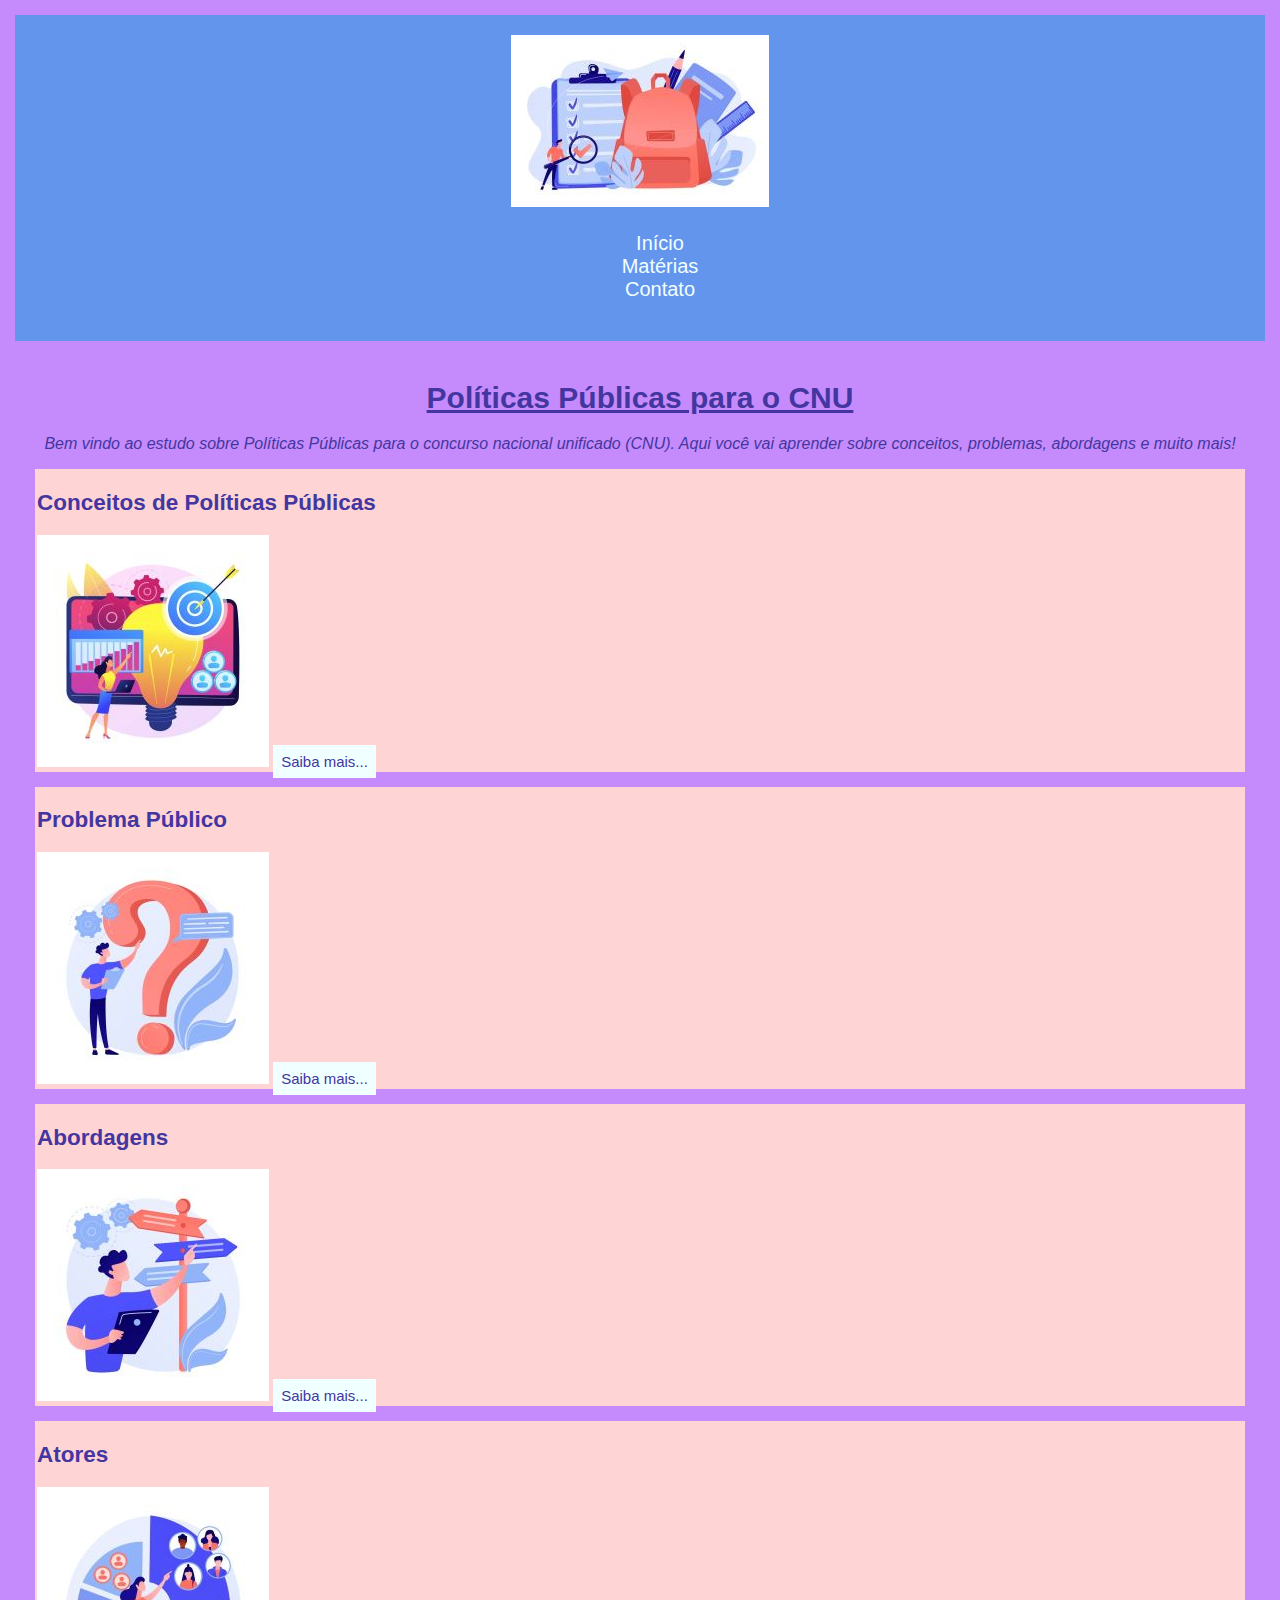
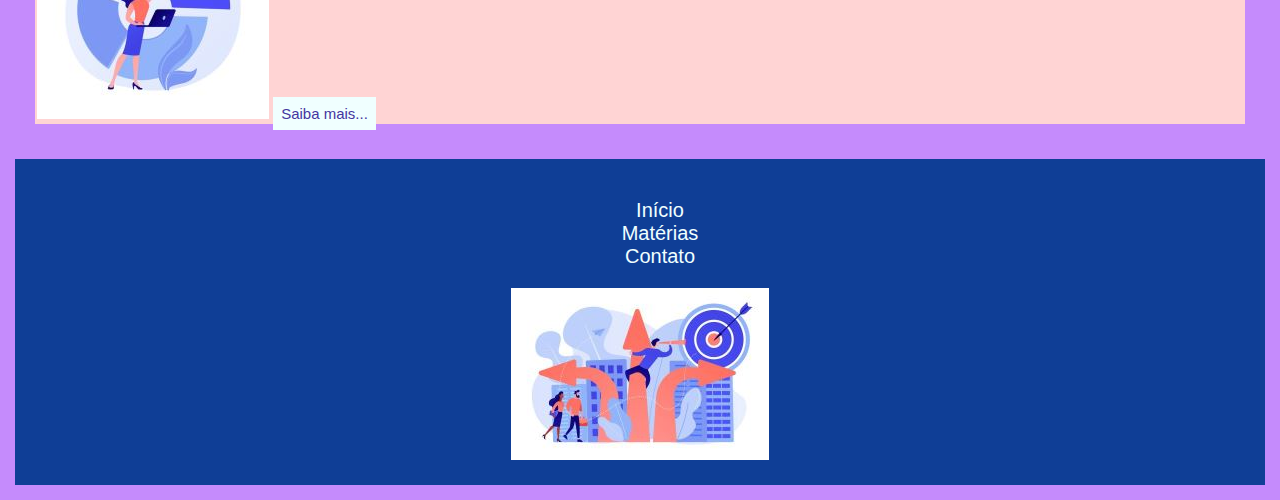
==== index.html @ 7b877158 "Apelidos e margens" ====
<!DOCTYPE html>
<html lang="en">
<head>
  <!--Informações para o navegador, o usuário não vê-->
    <meta charset="UTF-8">
    <meta name="viewport" content="width=device-width, initial-scale=1.0">
    <title>Políticas Públicas para o CNU</title>
    <link rel="stylesheet" href="estilo.css">
</head>
<body>
<!--Cabeçalho-->
<header>
  <!--Menu de navegação-->
  <nav>
    <img src="home.jpg">
  <ul>
    <li><a href="index.html">Início</a></li>
    <li><a href="materias.html">Matérias</a></li>
    <li><a href="contato.html">Contato</a></li>
  </ul>
</nav>
</header>
<!--Corpo do Site-->
<main>
  <h1 class="titulo">Políticas Públicas para o CNU</h1>
  <p class="principal">Bem vindo ao estudo sobre Políticas Públicas para o concurso nacional unificado (CNU). Aqui você vai aprender sobre conceitos, problemas, abordagens e muito mais!</p>

  <!--Matéria 1-->
<article>
  <h2>Conceitos de Políticas Públicas</h2>
  <!--src = atributo, colocar o nome do seu arquivo-->
  <img src="conceito.jpg">
  <!--a para âncora, abaixo um link de referência para o usuário saber mais sobre-->
  <a href="conceito.html">Saiba mais...</a>
</article>

<article>
  <h2>Problema Público</h2>
  <img src="problema.jpg">
  <a href="problema.html">Saiba mais...</a>
</article>

<!--Matéria 2-->
<article>
  <h2>Abordagens</h2>
  <img src="abordagens.jpg">
  <a href="abordagens.html">Saiba mais...</a>
</article>

<article>
  <h2>Atores</h2>
  <img src="atores.jpg">
  <a href="atores.html">Saiba mais...</a>
</article>
</main>

<!--Rodapé do site-->
<footer>
    <nav>
    <ul>
      <li><a href="index.html">Início</a></li>
      <li><a href="materias.html">Matérias</a></li>
      <li><a href="contato.html">Contato</a></li>
    </ul>
    <img src="final.jpg">
  </nav>
</footer>

</body>
</html>
---- estilo.css ----
body{
    background-color: rgb(197, 139, 252);
    font-family: Verdana, Geneva, Tahoma, sans-serif;
    font-size: 15px;
    color: rgb(68, 54, 160);
    text-align: center;
    padding: 5px;
    margin: 10px;
}
body a{
    color: rgb(68, 54, 160);
    text-decoration: none;   
}
main {
    padding: 20px;
}
header {
    background-color: cornflowerblue;
    font-family: 'Segoe UI', Tahoma, Geneva, Verdana, sans-serif;
    font-size: 20px;
    color: azure;
    padding: 20px;
}
header a {
    color: azure;
    text-decoration: none;
}
footer{
    background-color: rgb(15, 62, 150);
    font-family: 'Segoe UI', Tahoma, Geneva, Verdana, sans-serif;
    font-size: 20px;
    color: azure;
    padding: 20px;
}
footer a {
    color: azure;
    text-decoration: none; 
}
article {
    background-color: rgb(255, 212, 212);
    padding: 2px;
    margin-bottom: 15px;
    text-align: justify;
}
article a {
    background-color: azure;
    color: rgb(68, 54, 160);
    padding: 8px;
}
li{
    list-style: none;
}
.titulo {
    text-decoration: underline;
}
.principal {
    font-style: italic;
    font-size: 16px;
}
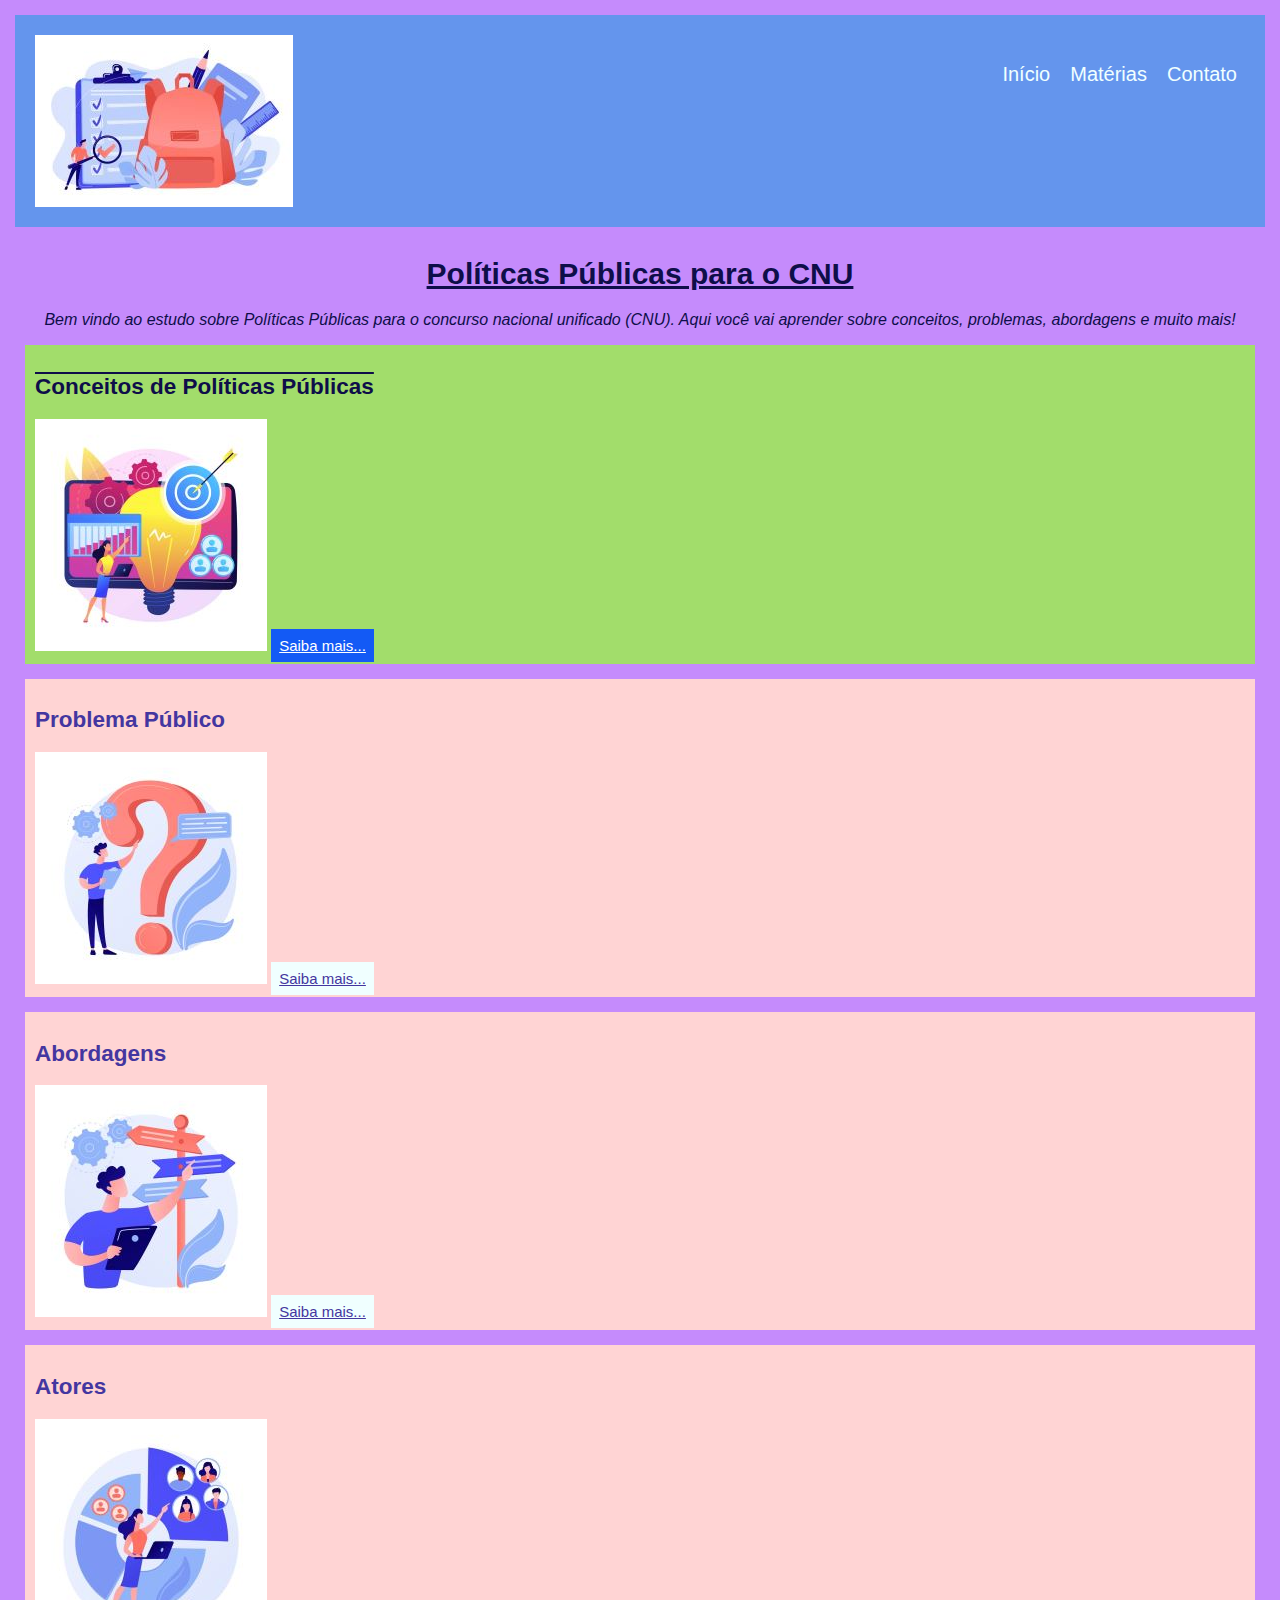
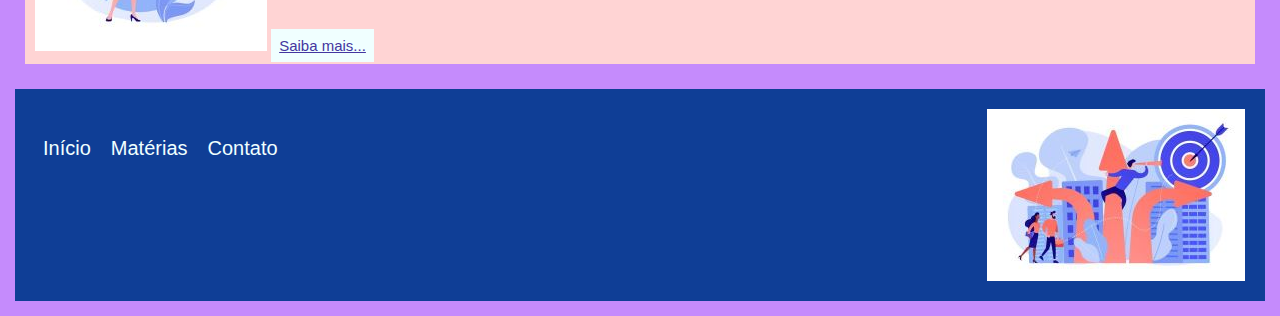
==== commit 241bfe40: "Alterações no cabeçalho e rodapé e articles específicos" ====
--- a/index.html
+++ b/index.html
@@ -11,9 +11,9 @@
 <!--Cabeçalho-->
 <header>
   <!--Menu de navegação-->
-  <nav>
+  <nav class="navegacao">
     <img src="home.jpg">
-  <ul>
+  <ul class="menu">
     <li><a href="index.html">Início</a></li>
     <li><a href="materias.html">Matérias</a></li>
     <li><a href="contato.html">Contato</a></li>
@@ -26,12 +26,13 @@
   <p class="principal">Bem vindo ao estudo sobre Políticas Públicas para o concurso nacional unificado (CNU). Aqui você vai aprender sobre conceitos, problemas, abordagens e muito mais!</p>
 
   <!--Matéria 1-->
-<article>
-  <h2>Conceitos de Políticas Públicas</h2>
+<article class="materia">
+  <!--Exemplo de class em um article, no css altera somente um article que é o novo "materia", não afeta os outros articles.-->
+  <h2 class="t1">Conceitos de Políticas Públicas</h2>
   <!--src = atributo, colocar o nome do seu arquivo-->
   <img src="conceito.jpg">
   <!--a para âncora, abaixo um link de referência para o usuário saber mais sobre-->
-  <a href="conceito.html">Saiba mais...</a>
+  <a class="botao" href="conceito.html">Saiba mais...</a>
 </article>
 
 <article>
@@ -56,8 +57,8 @@
 
 <!--Rodapé do site-->
 <footer>
-    <nav>
-    <ul>
+    <nav class="navegacao2">
+    <ul class="menu2">
       <li><a href="index.html">Início</a></li>
       <li><a href="materias.html">Matérias</a></li>
       <li><a href="contato.html">Contato</a></li>
--- a/estilo.css
+++ b/estilo.css
@@ -1,4 +1,9 @@
-body{
+/* retira toda a margem do site se 0, não funciona pra todo comando.
+* {
+    margin: 0
+} */
+
+body{ /* altera todo o conteúdo do site (de maneira geral) */
     background-color: rgb(197, 139, 252);
     font-family: Verdana, Geneva, Tahoma, sans-serif;
     font-size: 15px;
@@ -7,53 +12,95 @@
     padding: 5px;
     margin: 10px;
 }
-body a{
-    color: rgb(68, 54, 160);
-    text-decoration: none;   
+main { /* altera todo o corpo do site (de maneira geral todo o conteúdo) */
+    padding: 10px;
 }
-main {
-    padding: 20px;
-}
-header {
+header { /* altera todo o cabeçalho */
     background-color: cornflowerblue;
     font-family: 'Segoe UI', Tahoma, Geneva, Verdana, sans-serif;
     font-size: 20px;
     color: azure;
     padding: 20px;
 }
-header a {
+header a { /* altera todas as âncoras do cabeçalho */
     color: azure;
     text-decoration: none;
 }
-footer{
+.navegacao { /* altera toda a navegação do menu */
+    display: flex;
+}
+.menu { /* class que altera as configurações da lista */
+    display: flex; /* in line ou em qualquer outro*/
+    list-style: none;
+    margin-left: auto;
+    padding: 8px;
+}
+.menu a:hover { /*modifica as âncoras */
+    color: rgb(14, 14, 73)
+}
+.menu li{ /* altera a margem das listas */
+    margin-left: 20px;
+}
+article { /* altera todos os articles */
+    background-color: rgb(255, 212, 212);
+    padding: 10px;
+    margin-bottom: 15px;
+    text-align: justify;
+}
+.materia { /* exemplo de class no article específico da matéria 1 */
+    background-color: rgb(162, 221, 107);
+    padding: 10px;
+    margin-bottom: 15px;
+    text-align: justify;
+}
+.botao { /* exemplo de botão para uma âncora específica da matéria 1 */
+    background-color: rgb(19, 90, 245);
+    color: rgb(255, 255, 255);
+    padding: 8px;
+}
+.t1 { /* class do título do article específico da matéria 1 */
+    text-decoration: overline;
+    color: rgb(14, 14, 73);
+}
+article a { /* altera todas as âncoras dos articles */
+    background-color: azure;
+    color: rgb(68, 54, 160);
+    padding: 8px;
+}
+li{ /* altera o conteúdo da lista, de todos os tópicos, mas in block*/
+    list-style: none;
+}
+.titulo { /* class do título principal do site */
+    text-decoration: underline;
+    color: rgb(14, 14, 73);
+}
+.principal { /* class do parágrafo principal do site */
+    font-style: italic;
+    font-size: 16px;
+    color: rgb(14, 14, 73);
+}
+footer { /* altera todo o rodapé */
     background-color: rgb(15, 62, 150);
     font-family: 'Segoe UI', Tahoma, Geneva, Verdana, sans-serif;
     font-size: 20px;
     color: azure;
     padding: 20px;
 }
-footer a {
+footer a { /* altera todas as âncoras do rodapé */
     color: azure;
-    text-decoration: none; 
+    text-decoration: none;
 }
-article {
-    background-color: rgb(255, 212, 212);
-    padding: 2px;
-    margin-bottom: 15px;
-    text-align: justify;
+.navegacao2 { /* altera toda a navegação do menu */
+    display: flex;
 }
-article a {
-    background-color: azure;
-    color: rgb(68, 54, 160);
+.menu2 { /* class que altera as configurações da lista do rodapé*/
+    display: flex; /* in line ou em qualquer outro*/
+    margin-right: auto;
     padding: 8px;
 }
-li{
-    list-style: none;
+.menu2 li { /* altera a margem das listas */
+    margin-right: 20px;
 }
-.titulo {
-    text-decoration: underline;
-}
-.principal {
-    font-style: italic;
-    font-size: 16px;
+.menu2 a:hover {
+    color: cornflowerblue;
 }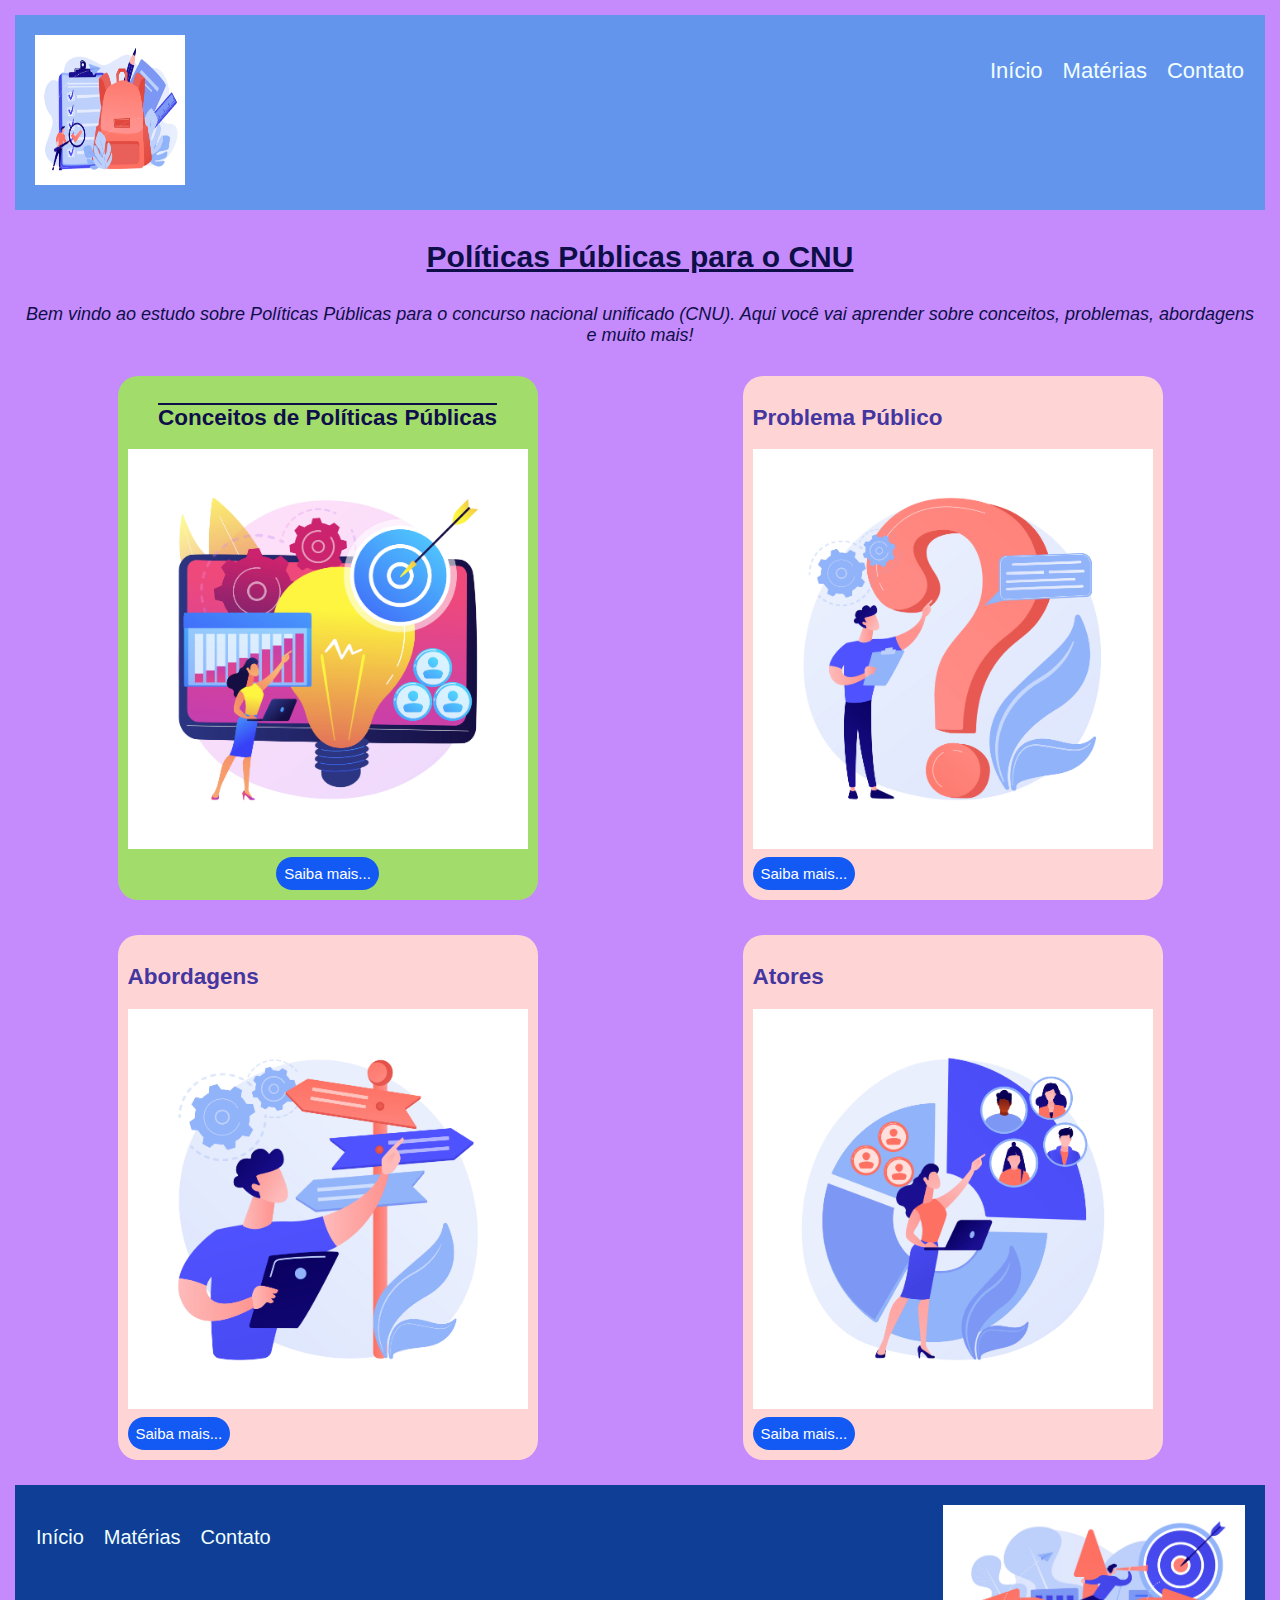
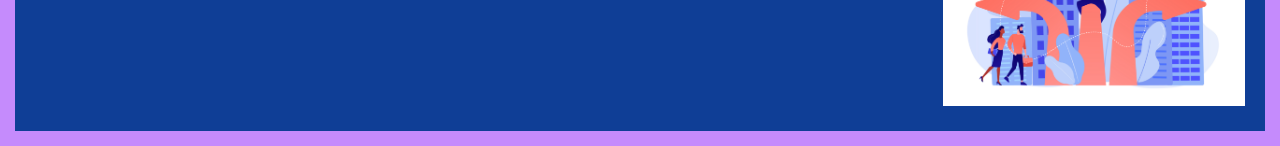
==== commit 17ff1340: "Colunas e Templates" ====
--- a/index.html
+++ b/index.html
@@ -12,7 +12,7 @@
 <header>
   <!--Menu de navegação-->
   <nav class="navegacao">
-    <img src="home.jpg">
+    <img src="home.jpg" alt="logo" height="150" width="150">
   <ul class="menu">
     <li><a href="index.html">Início</a></li>
     <li><a href="materias.html">Matérias</a></li>
@@ -25,6 +25,8 @@
   <h1 class="titulo">Políticas Públicas para o CNU</h1>
   <p class="principal">Bem vindo ao estudo sobre Políticas Públicas para o concurso nacional unificado (CNU). Aqui você vai aprender sobre conceitos, problemas, abordagens e muito mais!</p>
 
+  <!--Grade de artigos-->
+<div class="grade">
   <!--Matéria 1-->
 <article class="materia">
   <!--Exemplo de class em um article, no css altera somente um article que é o novo "materia", não afeta os outros articles.-->
@@ -53,6 +55,7 @@
   <img src="atores.jpg">
   <a href="atores.html">Saiba mais...</a>
 </article>
+</div>
 </main>
 
 <!--Rodapé do site-->
--- a/estilo.css
+++ b/estilo.css
@@ -8,7 +8,7 @@
     font-family: Verdana, Geneva, Tahoma, sans-serif;
     font-size: 15px;
     color: rgb(68, 54, 160);
-    text-align: center;
+    text-align: left;
     padding: 5px;
     margin: 10px;
 }
@@ -17,8 +17,8 @@
 }
 header { /* altera todo o cabeçalho */
     background-color: cornflowerblue;
-    font-family: 'Segoe UI', Tahoma, Geneva, Verdana, sans-serif;
-    font-size: 20px;
+    font-family: Verdana, Geneva, Tahoma, sans-serif;
+    font-size: 22px;
     color: azure;
     padding: 20px;
 }
@@ -26,6 +26,9 @@
     color: azure;
     text-decoration: none;
 }
+/* header img {
+    width: 25%;
+}*/
 .navegacao { /* altera toda a navegação do menu */
     display: flex;
 }
@@ -33,7 +36,7 @@
     display: flex; /* in line ou em qualquer outro*/
     list-style: none;
     margin-left: auto;
-    padding: 8px;
+    padding: 1px;
 }
 .menu a:hover { /*modifica as âncoras */
     color: rgb(14, 14, 73)
@@ -41,26 +44,48 @@
 .menu li{ /* altera a margem das listas */
     margin-left: 20px;
 }
+.materia { /* exemplo de class no article específico da matéria 1 */
+    background-color: rgb(162, 221, 107);
+    padding: 10px;
+    margin-bottom: 15px;
+    text-align: center;
+    margin-left: auto;
+    margin-right: auto;
+    width: 400px;
+    border-radius: 20px;
+}
+.materia img {
+    width: 100%;
+    margin-bottom: 5px;
+}
+.botao { /* exemplo de botão para uma âncora específica da matéria 1 */
+    background-color: rgb(19, 90, 245);
+    color: rgb(255, 255, 255);
+    padding: 8px;
+    text-align: center;
+    text-decoration: none;
+    display: inline-block;
+    border-radius: 50px;
+}
+.botao:hover{
+    background-color: rgb(29, 151, 151);
+}
+.t1 { /* class do título do article específico da matéria 1 */
+    text-decoration: overline;
+    color: rgb(14, 14, 73);
+}
 article { /* altera todos os articles */
     background-color: rgb(255, 212, 212);
     padding: 10px;
     margin-bottom: 15px;
     text-align: justify;
+    width: 400px;
+    border-radius: 20px;
+    margin-left: auto;
+    margin-right: auto;
 }
-.materia { /* exemplo de class no article específico da matéria 1 */
-    background-color: rgb(162, 221, 107);
-    padding: 10px;
-    margin-bottom: 15px;
-    text-align: justify;
-}
-.botao { /* exemplo de botão para uma âncora específica da matéria 1 */
-    background-color: rgb(19, 90, 245);
-    color: rgb(255, 255, 255);
-    padding: 8px;
-}
-.t1 { /* class do título do article específico da matéria 1 */
-    text-decoration: overline;
-    color: rgb(14, 14, 73);
+article img {
+    width: 100%;
 }
 article a { /* altera todas as âncoras dos articles */
     background-color: azure;
@@ -71,13 +96,17 @@
     list-style: none;
 }
 .titulo { /* class do título principal do site */
+    text-align: center;
     text-decoration: underline;
     color: rgb(14, 14, 73);
+    margin-bottom: 30px; /* cria uma margem de espaço entre o título e o parágrafo*/
 }
 .principal { /* class do parágrafo principal do site */
+    text-align: center;
     font-style: italic;
-    font-size: 16px;
+    font-size: 18px;
     color: rgb(14, 14, 73);
+    margin-bottom: 30px;
 }
 footer { /* altera todo o rodapé */
     background-color: rgb(15, 62, 150);
@@ -90,17 +119,37 @@
     color: azure;
     text-decoration: none;
 }
+footer img {
+    width: 25%;
+}
 .navegacao2 { /* altera toda a navegação do menu */
     display: flex;
 }
 .menu2 { /* class que altera as configurações da lista do rodapé*/
     display: flex; /* in line ou em qualquer outro*/
     margin-right: auto;
-    padding: 8px;
+    padding: 1px;
 }
 .menu2 li { /* altera a margem das listas */
     margin-right: 20px;
 }
 .menu2 a:hover {
     color: cornflowerblue;
+}
+main a{
+    background-color: rgb(19, 90, 245);
+    color: rgb(255, 255, 255);
+    padding: 8px;
+    text-align: center;
+    text-decoration: none;
+    display: inline-block;
+    border-radius: 50px;
+}
+img {
+    margin-bottom: 5px;
+}
+.grade {
+    display: grid;
+    grid-template-columns: repeat(auto-fill, minmax(400px, 1fr));
+    gap: 20px;
 }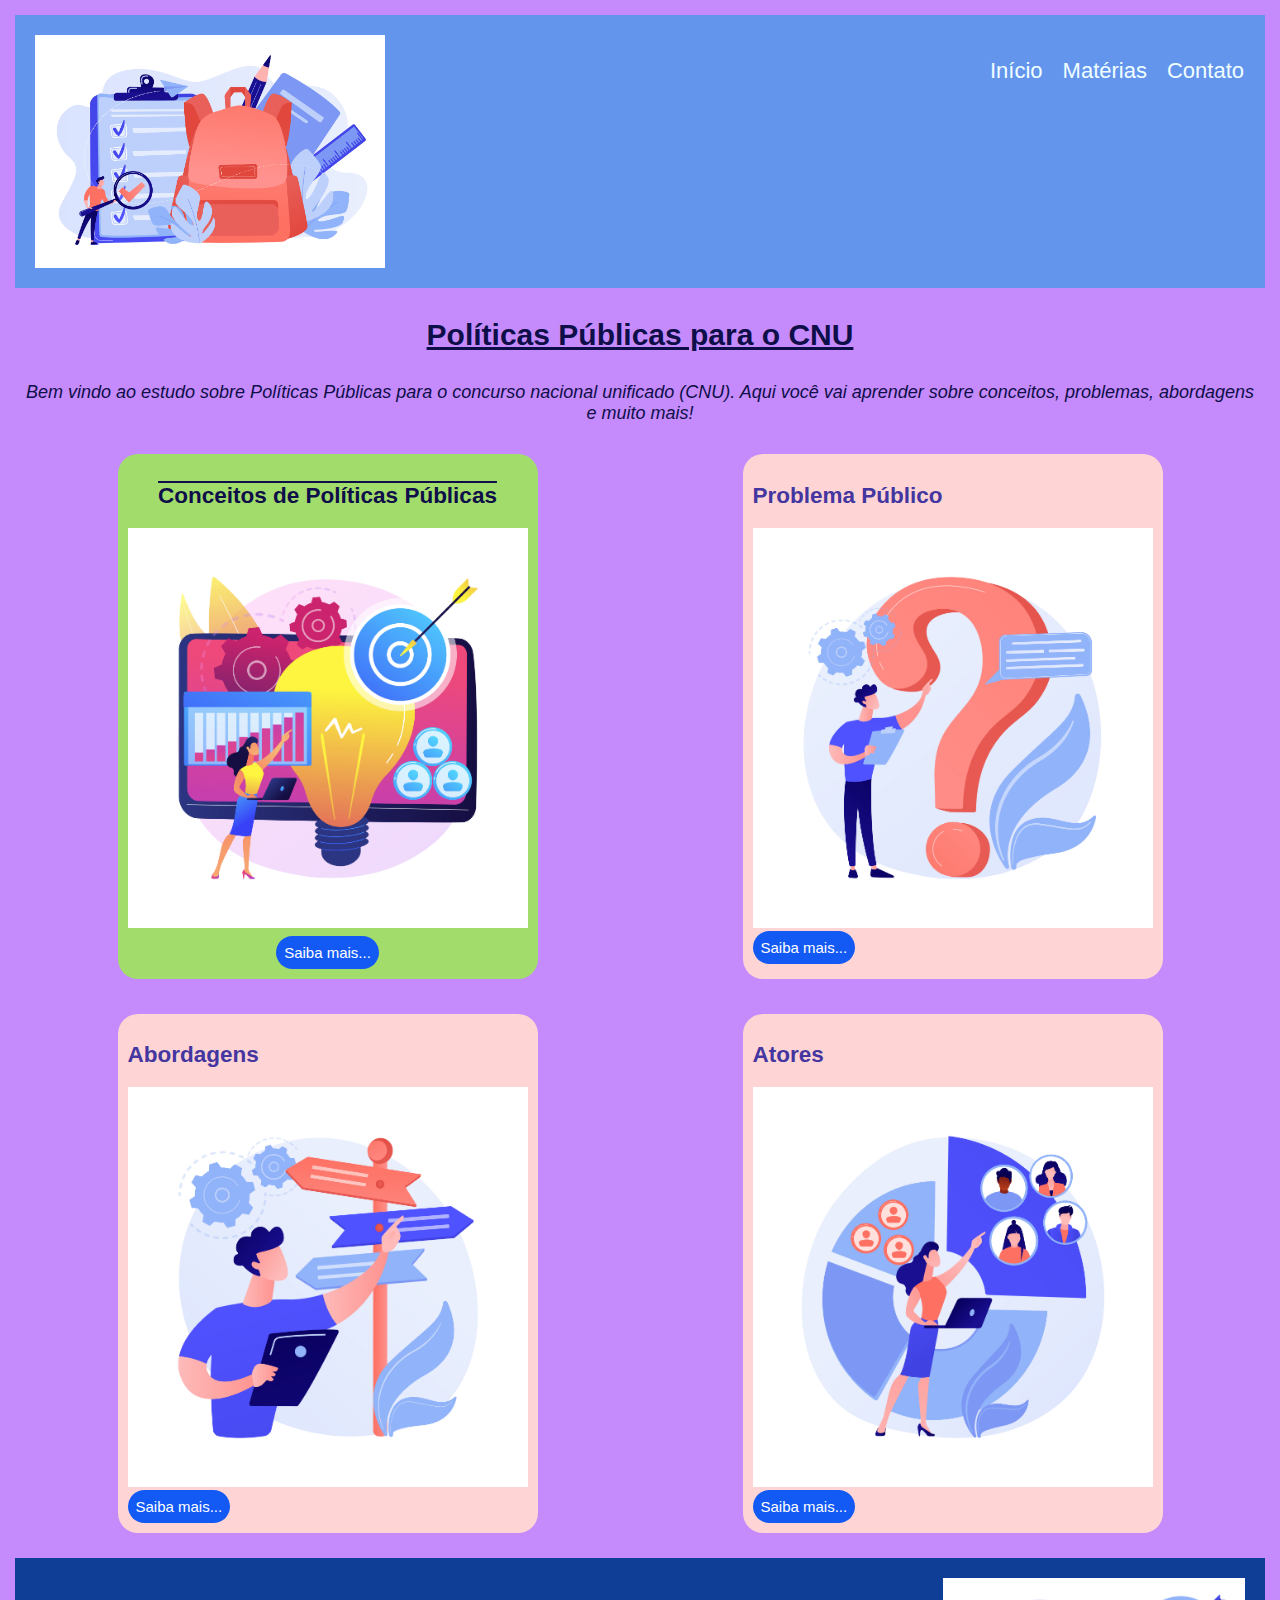
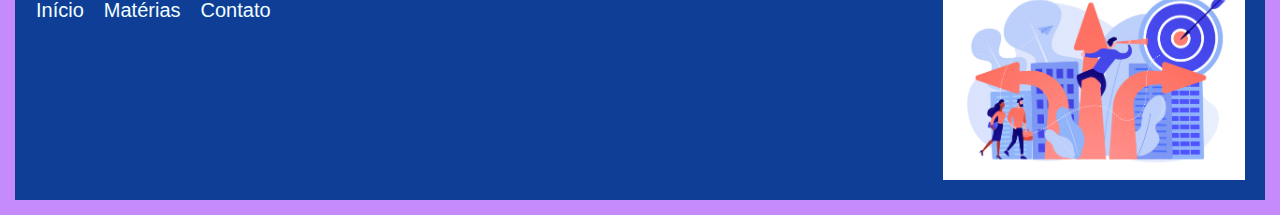
==== commit 7c5bbfd1: "Formulários e Botão" ====
--- a/index.html
+++ b/index.html
@@ -12,7 +12,7 @@
 <header>
   <!--Menu de navegação-->
   <nav class="navegacao">
-    <img src="home.jpg" alt="logo" height="150" width="150">
+    <img src="home.jpg" alt="logo" width="350px">
   <ul class="menu">
     <li><a href="index.html">Início</a></li>
     <li><a href="materias.html">Matérias</a></li>
--- a/estilo.css
+++ b/estilo.css
@@ -66,6 +66,8 @@
     text-decoration: none;
     display: inline-block;
     border-radius: 50px;
+    border: none;
+    font-size: 15px;
 }
 .botao:hover{
     background-color: rgb(29, 151, 151);
@@ -145,11 +147,40 @@
     display: inline-block;
     border-radius: 50px;
 }
-img {
-    margin-bottom: 5px;
-}
 .grade {
     display: grid;
     grid-template-columns: repeat(auto-fill, minmax(400px, 1fr));
     gap: 20px;
+}
+.rotulo {
+    display: block;
+    padding: 5px;
+}
+.campo {
+    box-sizing: border-box;
+    display: block;
+    width: 100%;
+    height: 25px;
+    padding-left: 10px;
+    font-size: 14px;
+    border: none;
+    background-color: rgb(224, 247, 202);
+   /* border: 2px rgb(29, 151, 151) solid */
+}
+.contato {
+    background-color: rgb(162, 221, 107);
+    width: 400px;
+    padding: 20px;
+    margin-left: auto;
+    margin-right: auto;
+    border-radius: 8px;
+}
+textarea.campo {
+    height: 150px;
+    font-family: Verdana, Geneva, Tahoma, sans-serif;
+    padding: 10px;
+}
+.campo:focus {
+    outline: none;
+    background-color: rgb(162, 221, 107);
 }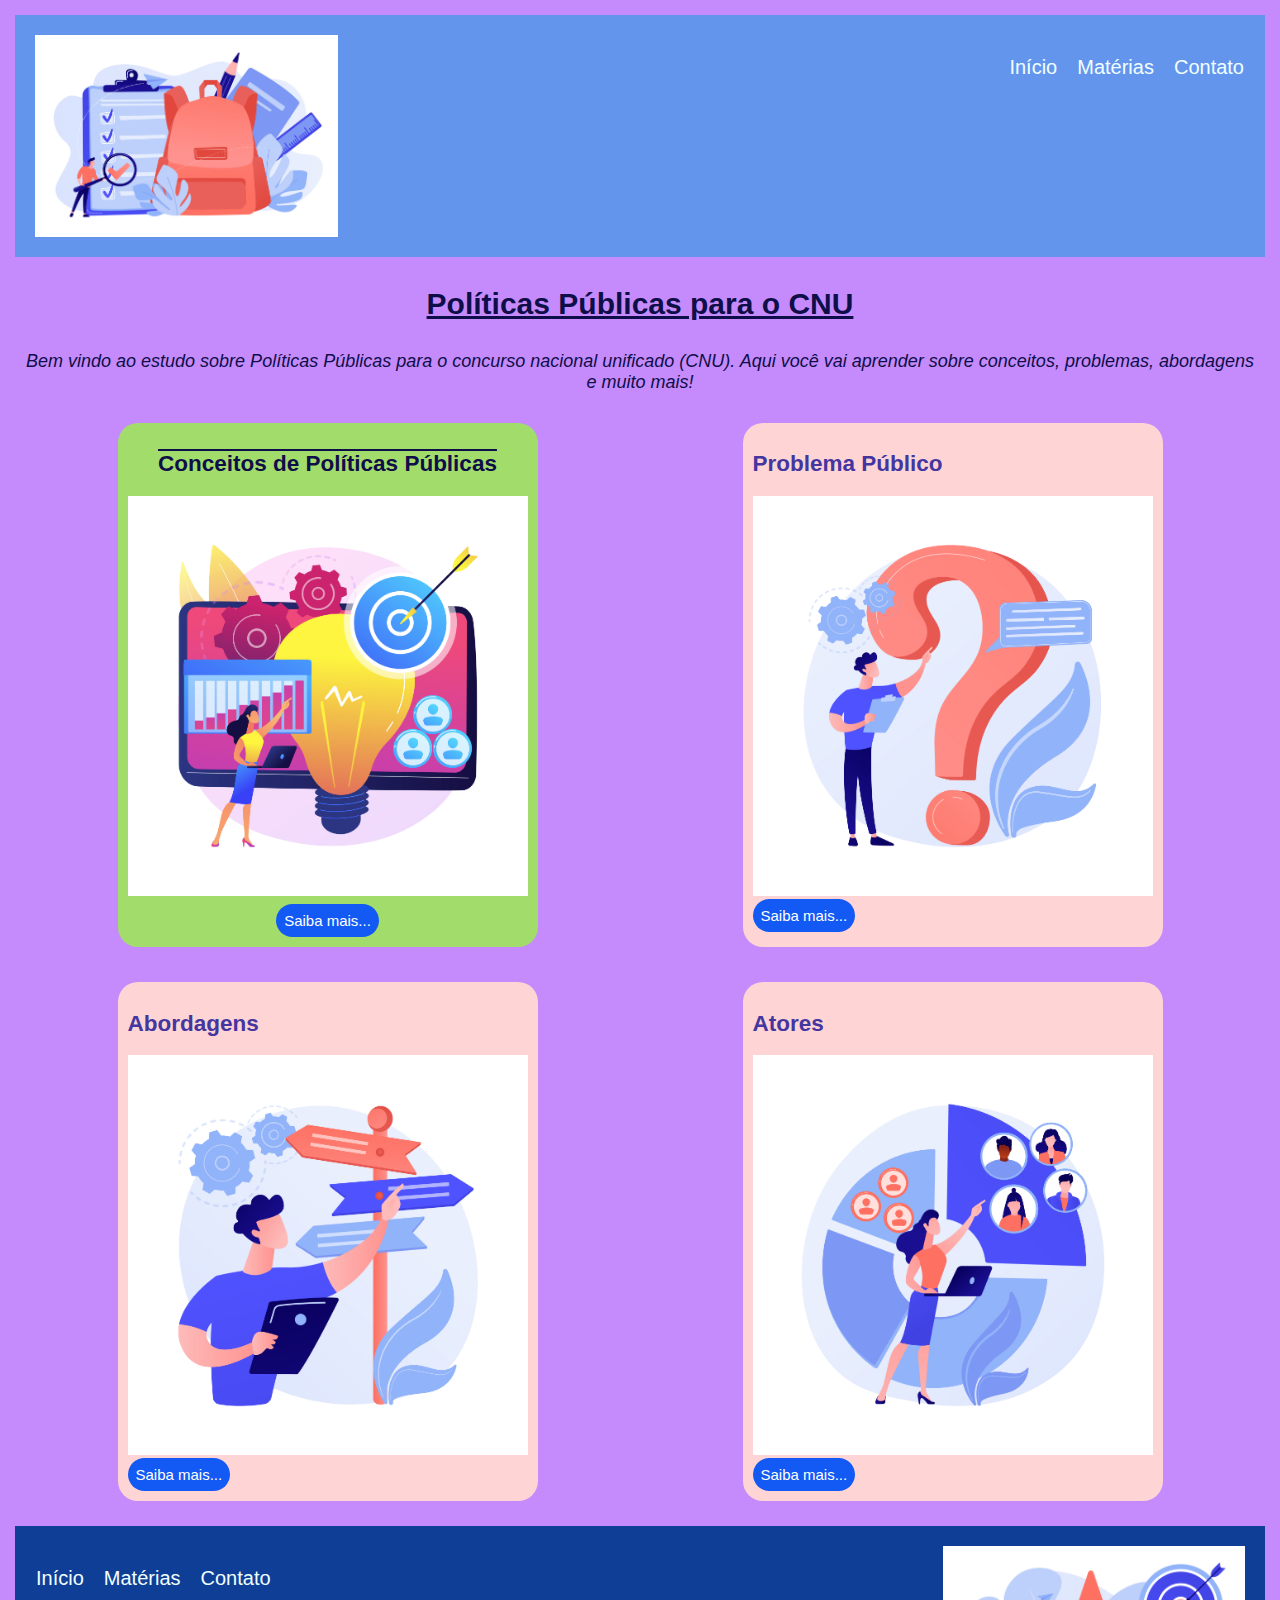
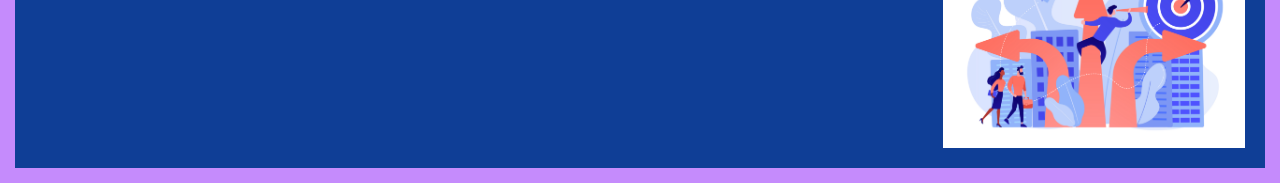
==== commit 3e3c310e: "Alterações em inspecionar" ====
--- a/index.html
+++ b/index.html
@@ -3,7 +3,7 @@
 <head>
   <!--Informações para o navegador, o usuário não vê-->
     <meta charset="UTF-8">
-    <meta name="viewport" content="width=device-width, initial-scale=1.0">
+    <meta name="viewport" content="user-scalable=no, width=device-width, initial-scale=1.0">
     <title>Políticas Públicas para o CNU</title>
     <link rel="stylesheet" href="estilo.css">
 </head>
@@ -12,7 +12,7 @@
 <header>
   <!--Menu de navegação-->
   <nav class="navegacao">
-    <img src="home.jpg" alt="logo" width="350px">
+    <img src="home.jpg">
   <ul class="menu">
     <li><a href="index.html">Início</a></li>
     <li><a href="materias.html">Matérias</a></li>
--- a/estilo.css
+++ b/estilo.css
@@ -18,7 +18,7 @@
 header { /* altera todo o cabeçalho */
     background-color: cornflowerblue;
     font-family: Verdana, Geneva, Tahoma, sans-serif;
-    font-size: 22px;
+    font-size: 20px;
     color: azure;
     padding: 20px;
 }
@@ -26,9 +26,9 @@
     color: azure;
     text-decoration: none;
 }
-/* header img {
+header img {
     width: 25%;
-}*/
+}
 .navegacao { /* altera toda a navegação do menu */
     display: flex;
 }
@@ -174,6 +174,7 @@
     margin-left: auto;
     margin-right: auto;
     border-radius: 8px;
+    margin-bottom: 30px;
 }
 textarea.campo {
     height: 150px;
@@ -183,4 +184,7 @@
 .campo:focus {
     outline: none;
     background-color: rgb(162, 221, 107);
+}
+.mapa {
+    width: 100%;
 }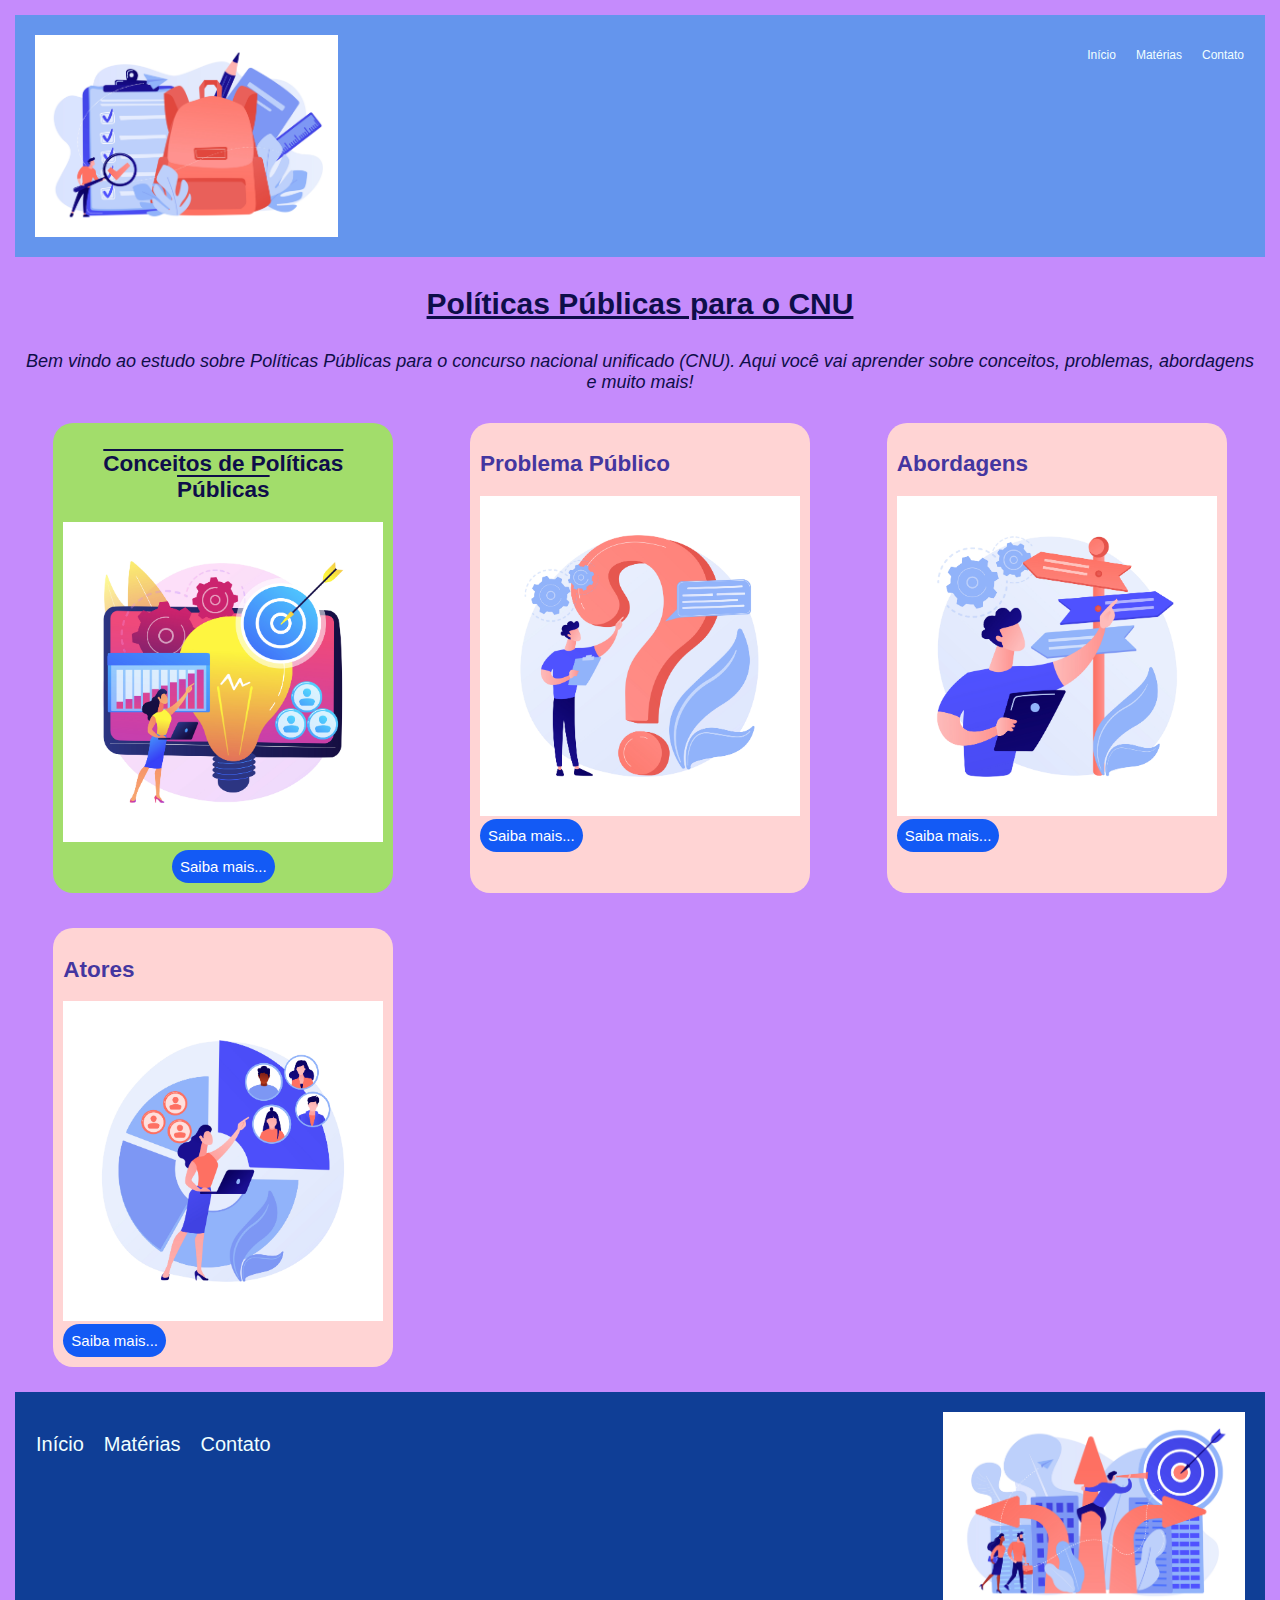
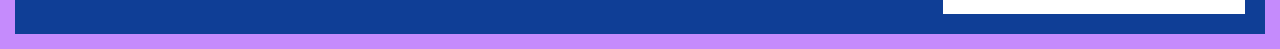
==== commit e5104c41: "Modificado o cabeçalho" ====
--- a/index.html
+++ b/index.html
@@ -9,7 +9,7 @@
 </head>
 <body>
 <!--Cabeçalho-->
-<header>
+<header class="topo">
   <!--Menu de navegação-->
   <nav class="navegacao">
     <img src="home.jpg">
--- a/estilo.css
+++ b/estilo.css
@@ -29,6 +29,11 @@
 header img {
     width: 25%;
 }
+.topo {
+    background-color: cornflowerblue;
+    padding: 20px;
+    font-size: 12px; /* alteração de 20 para 12 para res 320px */
+}
 .navegacao { /* altera toda a navegação do menu */
     display: flex;
 }
@@ -51,7 +56,7 @@
     text-align: center;
     margin-left: auto;
     margin-right: auto;
-    width: 400px;
+    width: 320px;
     border-radius: 20px;
 }
 .materia img {
@@ -81,7 +86,7 @@
     padding: 10px;
     margin-bottom: 15px;
     text-align: justify;
-    width: 400px;
+    width: 320px;
     border-radius: 20px;
     margin-left: auto;
     margin-right: auto;
@@ -149,7 +154,7 @@
 }
 .grade {
     display: grid;
-    grid-template-columns: repeat(auto-fill, minmax(400px, 1fr));
+    grid-template-columns: repeat(auto-fill, minmax(320px, 1fr));
     gap: 20px;
 }
 .rotulo {
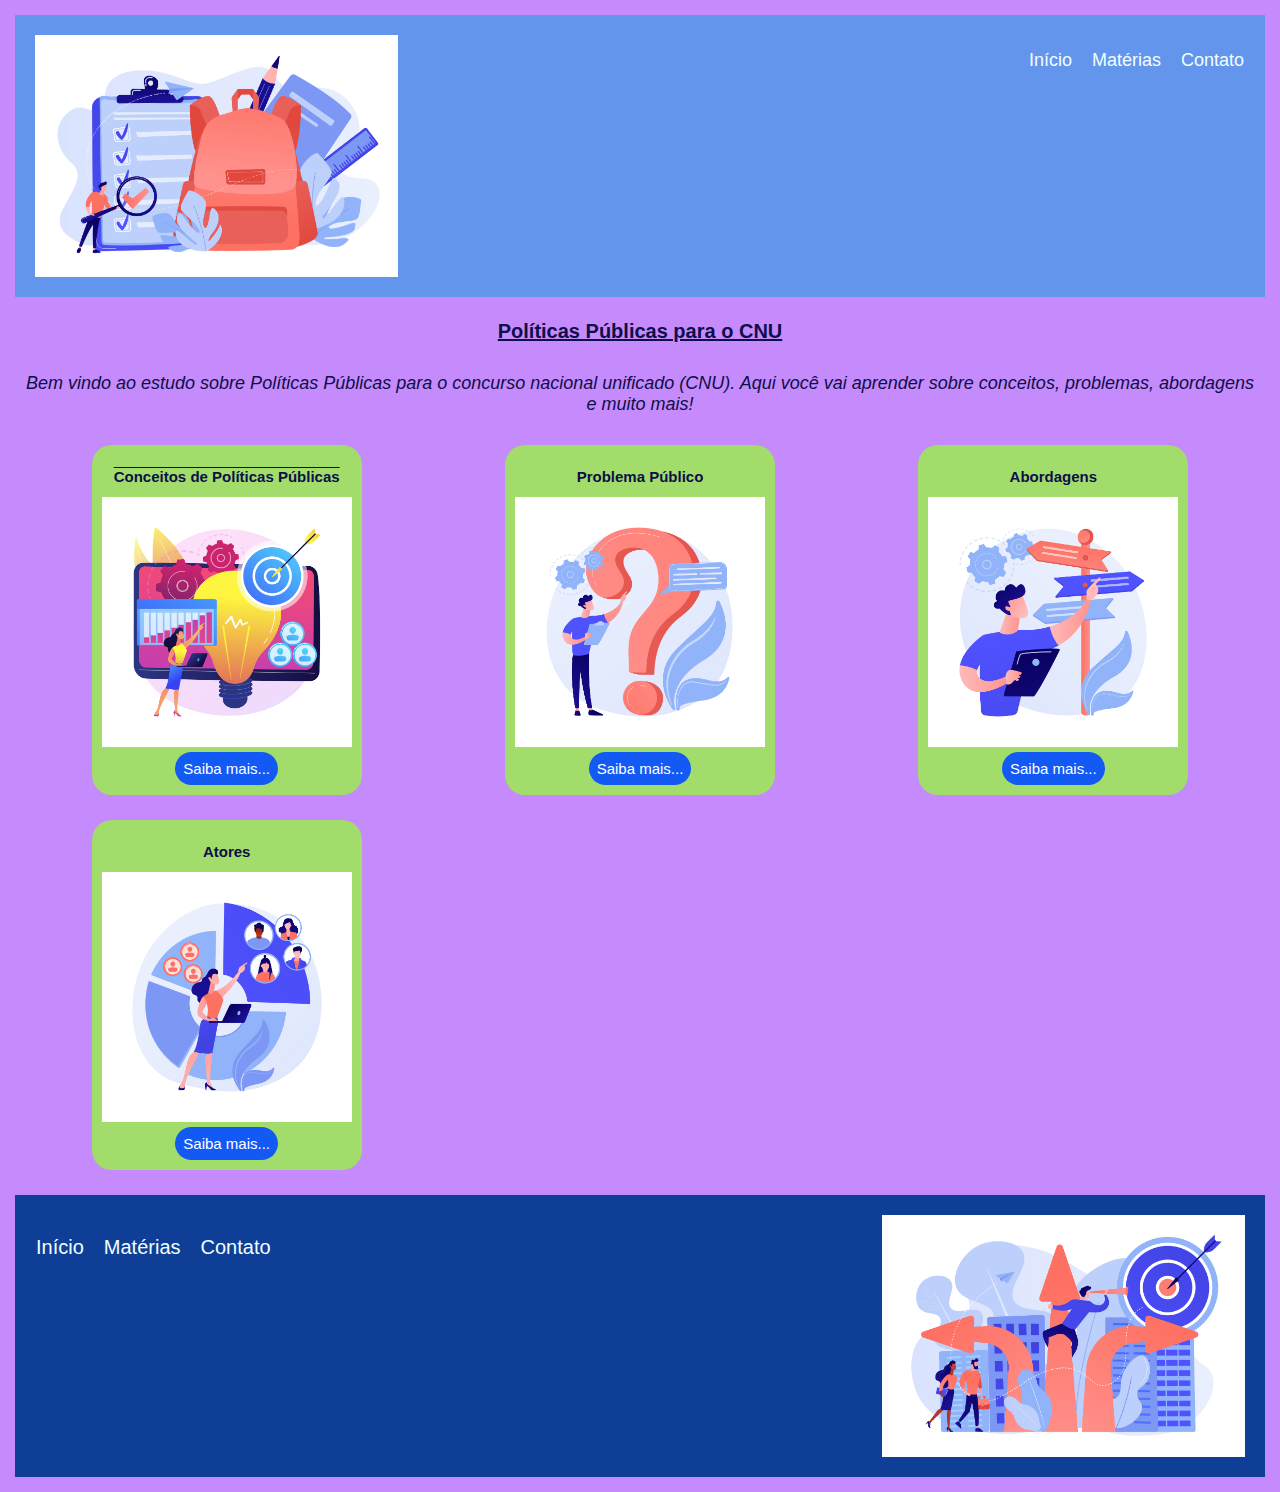
==== commit e902bf5e: "Alterações de respons e articles" ====
--- a/index.html
+++ b/index.html
@@ -40,20 +40,20 @@
 <article>
   <h2>Problema Público</h2>
   <img src="problema.jpg">
-  <a href="problema.html">Saiba mais...</a>
+  <a class="botao" href="problema.html">Saiba mais...</a>
 </article>
 
 <!--Matéria 2-->
 <article>
   <h2>Abordagens</h2>
   <img src="abordagens.jpg">
-  <a href="abordagens.html">Saiba mais...</a>
+  <a class="botao" href="abordagens.html">Saiba mais...</a>
 </article>
 
 <article>
   <h2>Atores</h2>
   <img src="atores.jpg">
-  <a href="atores.html">Saiba mais...</a>
+  <a class="botao" href="atores.html">Saiba mais...</a>
 </article>
 </div>
 </main>
--- a/estilo.css
+++ b/estilo.css
@@ -6,9 +6,8 @@
 body{ /* altera todo o conteúdo do site (de maneira geral) */
     background-color: rgb(197, 139, 252);
     font-family: Verdana, Geneva, Tahoma, sans-serif;
-    font-size: 15px;
-    color: rgb(68, 54, 160);
-    text-align: left;
+    font-size: 10px; /* de 20 pra 10 */
+    color: rgb(14, 14, 73);
     padding: 5px;
     margin: 10px;
 }
@@ -27,12 +26,12 @@
     text-decoration: none;
 }
 header img {
-    width: 25%;
+    width: 15%; /* de 30 pra 15 */
 }
 .topo {
     background-color: cornflowerblue;
     padding: 20px;
-    font-size: 12px; /* alteração de 20 para 12 para res 320px */
+    font-size: 14px; /* alteração de 18 para 14 para res 320px */
 }
 .navegacao { /* altera toda a navegação do menu */
     display: flex;
@@ -56,12 +55,15 @@
     text-align: center;
     margin-left: auto;
     margin-right: auto;
-    width: 320px;
+    max-width: 250px; /* de 320 para 290*/
     border-radius: 20px;
 }
 .materia img {
-    width: 100%;
+    width: 50%; /* de 100 pra 50 */
     margin-bottom: 5px;
+    display: block;
+    margin-left: auto;
+    margin-right: auto;
 }
 .botao { /* exemplo de botão para uma âncora específica da matéria 1 */
     background-color: rgb(19, 90, 245);
@@ -82,17 +84,21 @@
     color: rgb(14, 14, 73);
 }
 article { /* altera todos os articles */
-    background-color: rgb(255, 212, 212);
+    background-color: rgb(162, 221, 107);
     padding: 10px;
     margin-bottom: 15px;
-    text-align: justify;
-    width: 320px;
+    text-align: center;
+    max-width: 250px;
     border-radius: 20px;
     margin-left: auto;
     margin-right: auto;
 }
 article img {
-    width: 100%;
+    width: 50%; /* de 100 pra 50 */
+    margin-bottom: 5px;
+    display: block;
+    margin-left: auto;
+    margin-right: auto;
 }
 article a { /* altera todas as âncoras dos articles */
     background-color: azure;
@@ -111,14 +117,14 @@
 .principal { /* class do parágrafo principal do site */
     text-align: center;
     font-style: italic;
-    font-size: 18px;
+    font-size: 14px;
     color: rgb(14, 14, 73);
     margin-bottom: 30px;
 }
 footer { /* altera todo o rodapé */
     background-color: rgb(15, 62, 150);
     font-family: 'Segoe UI', Tahoma, Geneva, Verdana, sans-serif;
-    font-size: 20px;
+    font-size: 14px; /* de 20 pra 14 */
     color: azure;
     padding: 20px;
 }
@@ -127,7 +133,7 @@
     text-decoration: none;
 }
 footer img {
-    width: 25%;
+    width: 15%; /* de 30 pra 15 */
 }
 .navegacao2 { /* altera toda a navegação do menu */
     display: flex;
@@ -153,13 +159,13 @@
     border-radius: 50px;
 }
 .grade {
-    display: grid;
+    /* colocar display: grid; para criar a grade em resp >= 720, como está em 320 retira-se */
     grid-template-columns: repeat(auto-fill, minmax(320px, 1fr));
-    gap: 20px;
+    gap: 10px; /* de 20 pra 10 */
 }
 .rotulo {
     display: block;
-    padding: 5px;
+    padding: 5px; 
 }
 .campo {
     box-sizing: border-box;
@@ -192,4 +198,33 @@
 }
 .mapa {
     width: 100%;
+}
+@media (min-width: 768px) {
+    .topo a {
+        font-size: 18px;
+    }
+    .titulo {
+        font-size: 20px;
+    }
+    .principal {
+        font-size: 18px;
+    }
+    footer {
+        font-size: 20px;
+    }
+    .grade {
+        display: grid; /* colocado display: grid; para criar a grade em resp >= 720 */
+    }
+    .materia img {
+        width: 100%;
+    }
+    article img {
+        width: 100%;
+    }
+    header img {
+        width: 30%;
+    }
+    footer img {
+        width: 30%;
+    }
 }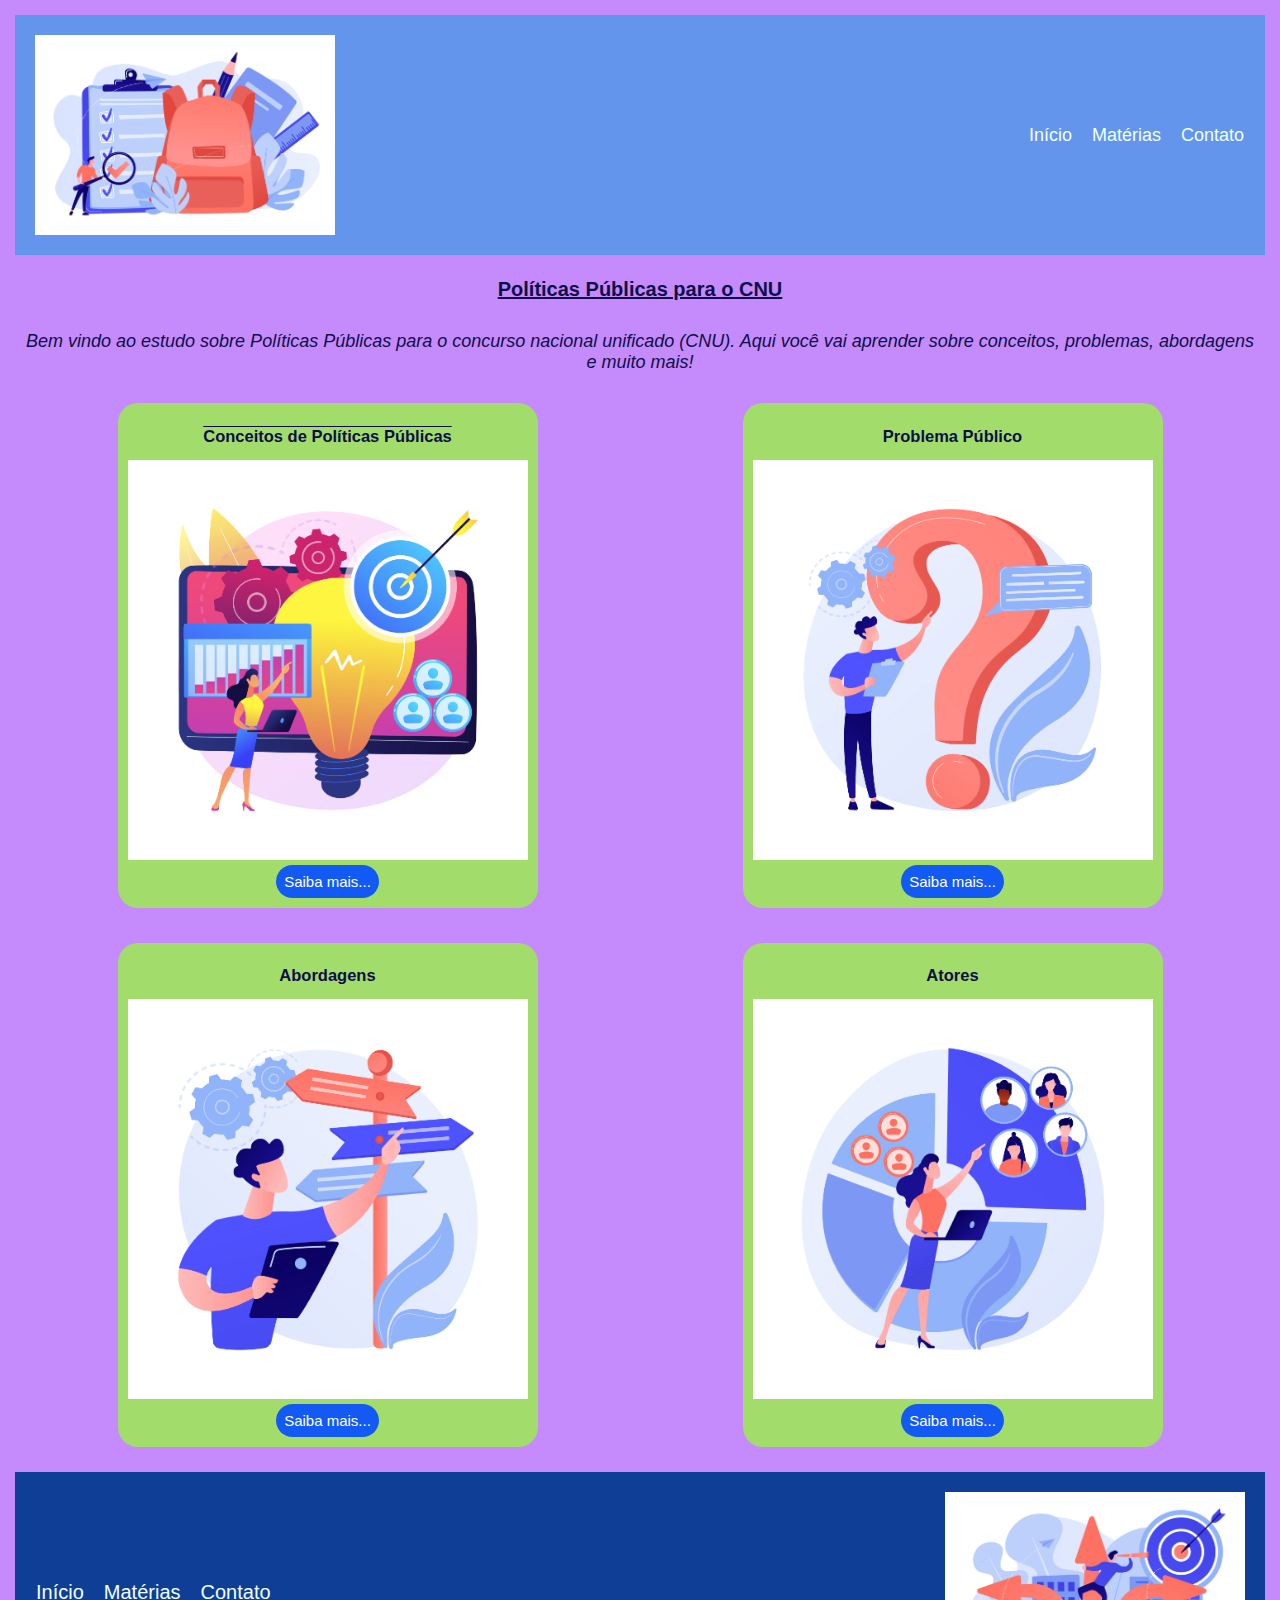
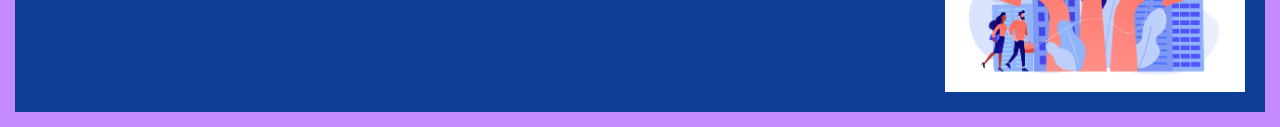
==== commit 90ca0675: "Ok para resp" ====
--- a/index.html
+++ b/index.html
@@ -37,20 +37,20 @@
   <a class="botao" href="conceito.html">Saiba mais...</a>
 </article>
 
-<article>
+<article class="materia">
   <h2>Problema Público</h2>
   <img src="problema.jpg">
   <a class="botao" href="problema.html">Saiba mais...</a>
 </article>
 
 <!--Matéria 2-->
-<article>
+<article class="materia">
   <h2>Abordagens</h2>
   <img src="abordagens.jpg">
   <a class="botao" href="abordagens.html">Saiba mais...</a>
 </article>
 
-<article>
+<article class="materia">
   <h2>Atores</h2>
   <img src="atores.jpg">
   <a class="botao" href="atores.html">Saiba mais...</a>
--- a/estilo.css
+++ b/estilo.css
@@ -6,7 +6,7 @@
 body{ /* altera todo o conteúdo do site (de maneira geral) */
     background-color: rgb(197, 139, 252);
     font-family: Verdana, Geneva, Tahoma, sans-serif;
-    font-size: 10px; /* de 20 pra 10 */
+    font-size: 11px; /* de 20 pra 11 */
     color: rgb(14, 14, 73);
     padding: 5px;
     margin: 10px;
@@ -17,7 +17,7 @@
 header { /* altera todo o cabeçalho */
     background-color: cornflowerblue;
     font-family: Verdana, Geneva, Tahoma, sans-serif;
-    font-size: 20px;
+    font-size: 14px;
     color: azure;
     padding: 20px;
 }
@@ -26,7 +26,7 @@
     text-decoration: none;
 }
 header img {
-    width: 15%; /* de 30 pra 15 */
+    width: 20%; /* de 30 pra 20 */
 }
 .topo {
     background-color: cornflowerblue;
@@ -35,6 +35,7 @@
 }
 .navegacao { /* altera toda a navegação do menu */
     display: flex;
+    align-items: center; /* alinha a imagem no topo com a lista */
 }
 .menu { /* class que altera as configurações da lista */
     display: flex; /* in line ou em qualquer outro*/
@@ -133,10 +134,11 @@
     text-decoration: none;
 }
 footer img {
-    width: 15%; /* de 30 pra 15 */
+    width: 20%; /* de 30 pra 20 */
 }
 .navegacao2 { /* altera toda a navegação do menu */
     display: flex;
+    align-items: center;
 }
 .menu2 { /* class que altera as configurações da lista do rodapé*/
     display: flex; /* in line ou em qualquer outro*/
@@ -180,7 +182,7 @@
 }
 .contato {
     background-color: rgb(162, 221, 107);
-    width: 400px;
+    max-width: 320px; /* de 400 para 320 para resp */
     padding: 20px;
     margin-left: auto;
     margin-right: auto;
@@ -214,6 +216,8 @@
     }
     .grade {
         display: grid; /* colocado display: grid; para criar a grade em resp >= 720 */
+        grid-template-columns: repeat(auto-fill, minmax(400px, 1fr));
+        gap: 20px; /* de 20 pra 10 */
     }
     .materia img {
         width: 100%;
@@ -222,9 +226,21 @@
         width: 100%;
     }
     header img {
-        width: 30%;
+        width: 300px;
     }
     footer img {
-        width: 30%;
-    }
+        width: 300px;
+    }
+    .contato {
+        max-width: 400px
+    }
+    .materia {
+        max-width: 400px;
+    }
+}
+.imgprinc {
+    width: 200px;
+    margin-left: auto;
+    margin-right: auto;
+    display: block;
 }